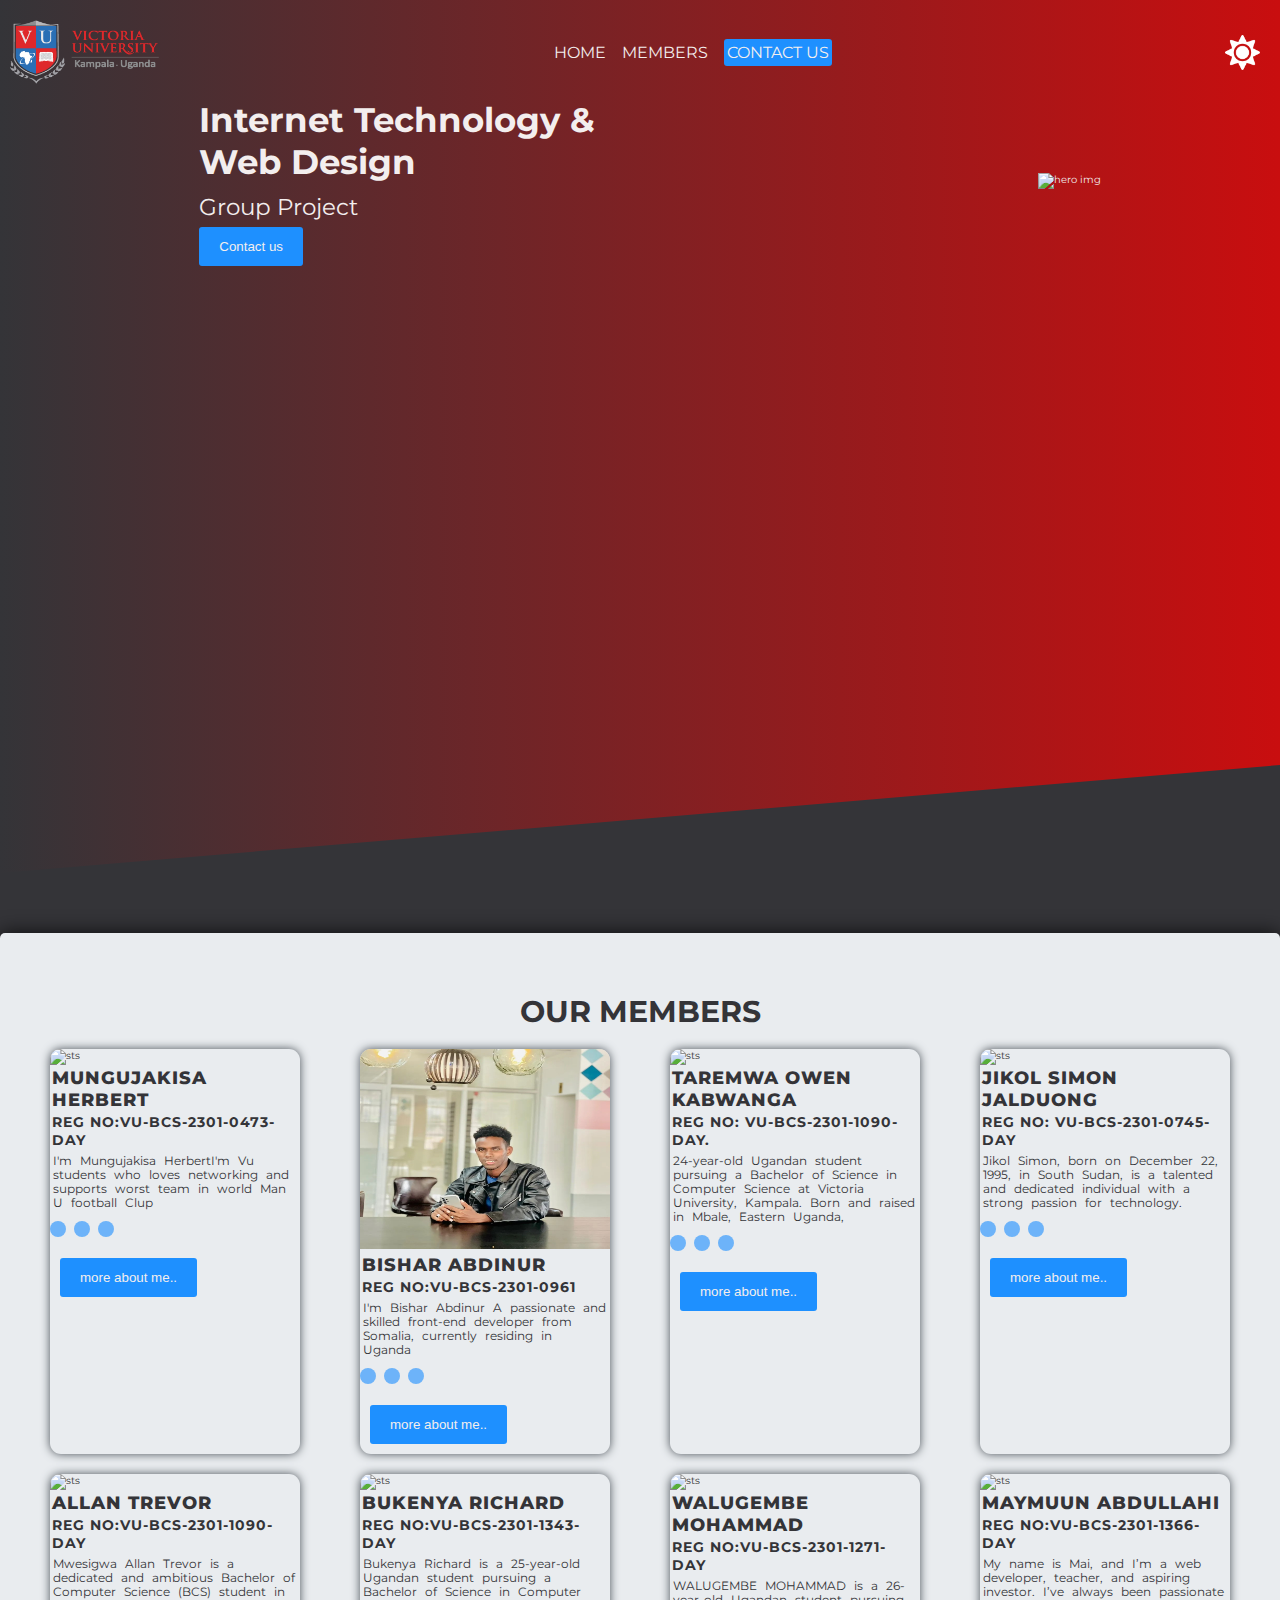
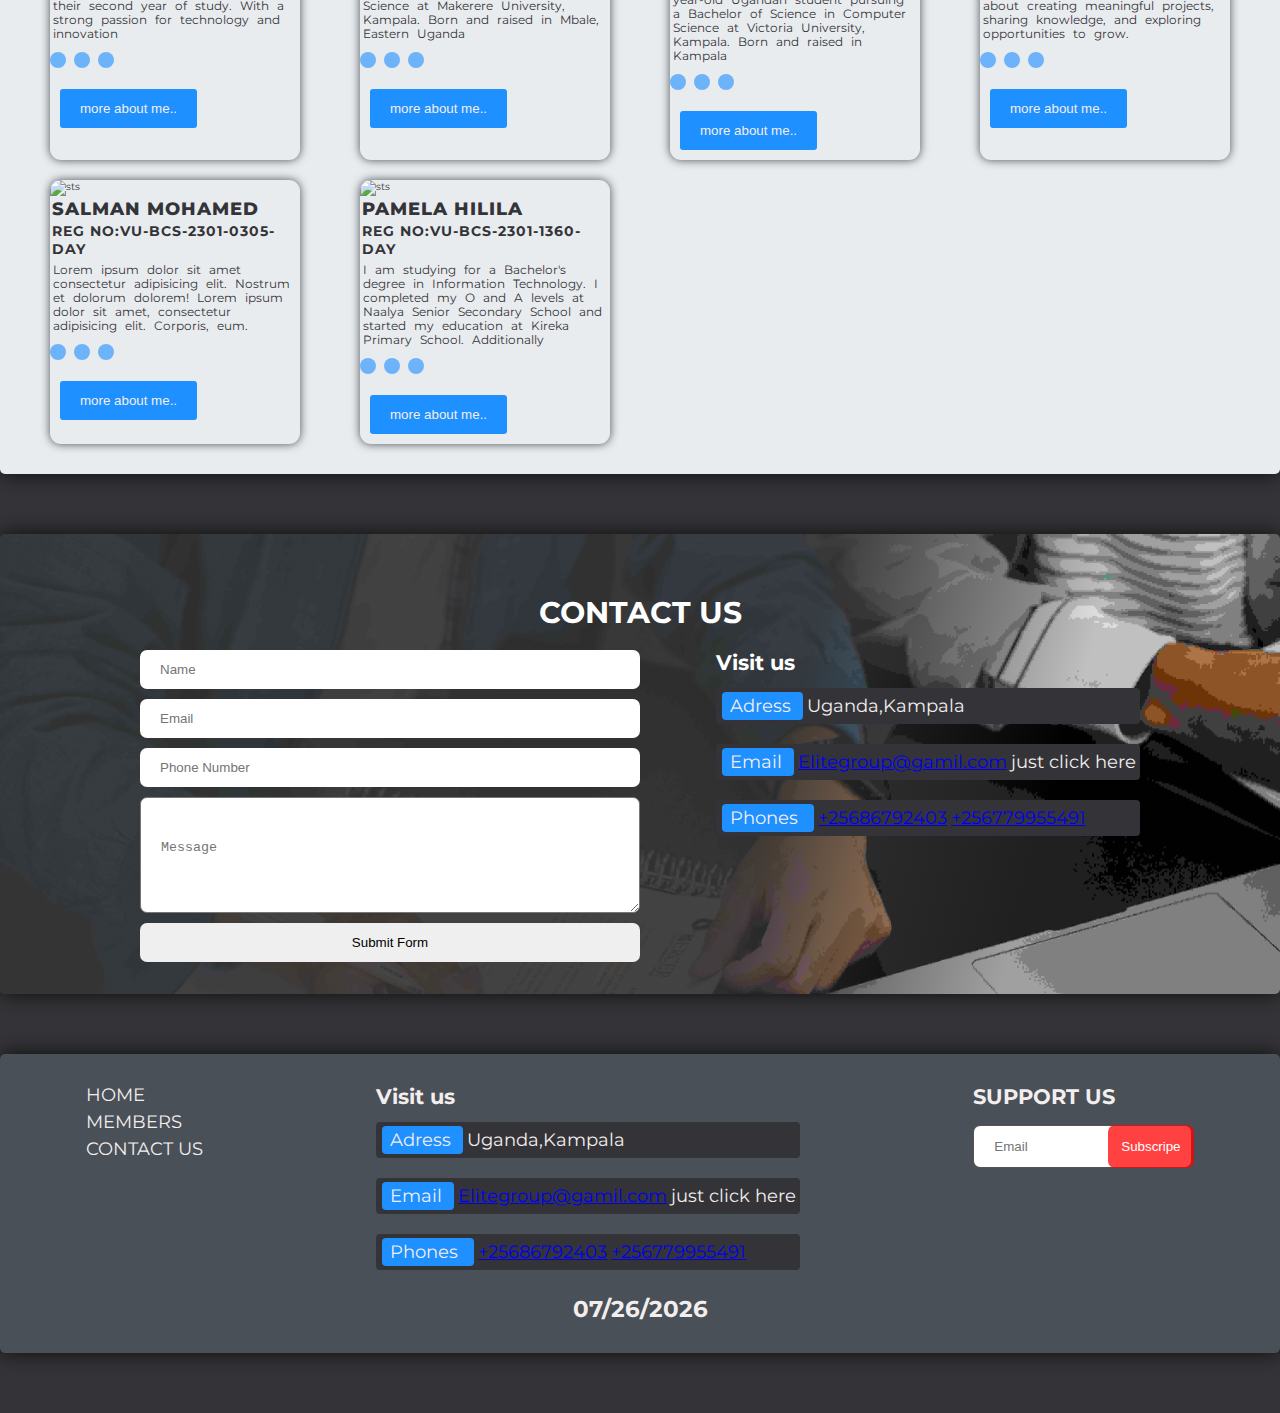
==== index.html @ 9416578a "ALLLmost" ====
<!DOCTYPE html>
<html lang="en">
  <head>
    <meta charset="UTF-8" />
    <meta
      name="description"
      content="this website is designed and developed vu doing for learning porpuse"
    />
    <meta name="viewport" content="width=device-width, initial-scale=1.0" />
    <link rel="preconnect" href="https://fonts.googleapis.com" />
    <link rel="preconnect" href="https://fonts.gstatic.com" crossorigin />
    <link
      href="https://fonts.googleapis.com/css2?family=Montserrat:ital,wght@0,100..900;1,100..900&display=swap"
      rel="stylesheet"
    />
    <link rel="shortcut icon" href="img/favicon.jpg" type="image/x-icon" />

    <link rel="stylesheet" href="style.css" />
    <link rel="stylesheet" href="responsive.css" />
    <title>Web Design || CourseWork</title>
  </head>
  <body>
    <div class="home">
      <nav class="nav">
        <img class="logo" src="img/logo-2.jpg" alt="logo" />
        <ul>
          <li><a href="#">Home</a></li>

          <li><a href="#members">members</a></li>

          <li class="contact"><a href="#contact">contact us</a></li>
        </ul>

        <img class="sun" src="img/sun.png" alt="theme" />
      </nav>
      <div class="hero">
        <div class="hero_text">
          <h1 class="students">Internet Technology & Web Design</h1>
          <p>Group Project</p>

          <a href="#contact"> <button class="btn">Contact us</button></a>
        </div>
        <div class="hero_img">
          <img class="hero-img_tag" src="members/grouppic.jpg" alt="hero img" />
        </div>
      </div>
    </div>

    <section id="members" class="members">
      <div class="text-container"><h1 class="text">Our members</h1></div>

      <div class="memebers-container">
        <div class="members-elments">
          <img src="members/jakisa.jpg" alt="sts" />
          <h3>Mungujakisa herbert</h3>
          <h5>reg No:VU-BCS-2301-0473-DAY</h5>
          <p>
            I'm Mungujakisa HerbertI'm Vu students who loves networking and
            supports worst team in world Man U football Clup
          </p>
          <div class="icons">
            <ion-icon class="icon" name="logo-instagram"></ion-icon>
            <ion-icon class="icon" name="logo-twitter"></ion-icon>
            <ion-icon class="icon" name="logo-whatsapp"></ion-icon>
          </div>
          <a href="bios/jakisa.html">
            <button class="btn">more about me..</button></a
          >
        </div>
        <!-- members 2 -->
        <div class="members-elments">
          <img src="members/back.jpg" alt="sts" />
          <h3>bishar abdinur</h3>
          <h5>reg No:vu-bcs-2301-0961</h5>
          <p>
            I'm Bishar Abdinur A passionate and skilled front-end developer from
            Somalia, currently residing in Uganda
          </p>
          <div class="icons">
            <ion-icon class="icon" name="logo-instagram"></ion-icon>
            <ion-icon class="icon" name="logo-twitter"></ion-icon>
            <ion-icon class="icon" name="logo-whatsapp"></ion-icon>
          </div>
          <a href="bios/bishar.html">
            <button class="btn">more about me..</button></a
          >
        </div>
        <!-- members 3 -->
        <div class="members-elments">
          <img src="members/owen.jpg" alt="sts" />
          <h3>TAREMWA OWEN KABWANGA</h3>
          <h5>Reg No: VU-BCS-2301-1090-DAY.</h5>
          <p>
            24-year-old Ugandan student pursuing a Bachelor of Science in
            Computer Science at Victoria University, Kampala. Born and raised in
            Mbale, Eastern Uganda,
          </p>
          <div class="icons">
            <ion-icon class="icon" name="logo-instagram"></ion-icon>
            <ion-icon class="icon" name="logo-twitter"></ion-icon>
            <ion-icon class="icon" name="logo-whatsapp"></ion-icon>
          </div>
          <a href="bios/owen.html">
            <button class="btn">more about me..</button></a
          >
        </div>
        <!-- members 4 -->
        <div class="members-elments">
          <img src="members/jikol.jpg" alt="sts" />
          <h3>JIKOL SIMON JALDUONG</h3>
          <h5>reg No: VU-BCS-2301-0745-DAY</h5>
          <p>
            Jikol Simon, born on December 22, 1995, in South Sudan, is a
            talented and dedicated individual with a strong passion for
            technology.
          </p>
          <div class="icons">
            <ion-icon class="icon" name="logo-instagram"></ion-icon>
            <ion-icon class="icon" name="logo-twitter"></ion-icon>
            <ion-icon class="icon" name="logo-whatsapp"></ion-icon>
          </div>
          <a href="bios/simon.html">
            <button class="btn">more about me..</button></a
          >
        </div>
        <!-- members 5 -->
        <div class="members-elments">
          <img src="members/trevor.jpg" alt="sts" />
          <h3>Allan Trevor</h3>
          <h5>Reg No:VU-BCS-2301-1090-DAY</h5>
          <p>
            Mwesigwa Allan Trevor is a dedicated and ambitious Bachelor of
            Computer Science (BCS) student in their second year of study. With a
            strong passion for technology and innovation
          </p>
          <div class="icons">
            <ion-icon class="icon" name="logo-instagram"></ion-icon>
            <ion-icon class="icon" name="logo-twitter"></ion-icon>
            <ion-icon class="icon" name="logo-whatsapp"></ion-icon>
          </div>
          <a href="bios/trevor.html">
            <button class="btn">more about me..</button></a
          >
        </div>
        <!-- members 6 -->
        <div class="members-elments">
          <img src="members/dom.jpg" alt="sts" />
          <h3>Bukenya Richard</h3>
          <h5>Reg No:VU-BCS-2301-1343-DAY</h5>
          <p>
            Bukenya Richard is a 25-year-old Ugandan student pursuing a Bachelor
            of Science in Computer Science at Makerere University, Kampala. Born
            and raised in Mbale, Eastern Uganda
          </p>
          <div class="icons">
            <ion-icon class="icon" name="logo-instagram"></ion-icon>
            <ion-icon class="icon" name="logo-twitter"></ion-icon>
            <ion-icon class="icon" name="logo-whatsapp"></ion-icon>
          </div>
          <a href="bios/dom.html">
            <button class="btn">more about me..</button></a
          >
        </div>
        <!-- members 7 -->
        <div class="members-elments">
          <img src="members/mo2.jpg" alt="sts" />
          <h3>WALUGEMBE MOHAMMAD</h3>
          <h5>Reg No:VU-BCS-2301-1271-DAY</h5>
          <p>
            WALUGEMBE MOHAMMAD is a 26-year-old Ugandan student pursuing a
            Bachelor of Science in Computer Science at Victoria University,
            Kampala. Born and raised in Kampala
          </p>
          <div class="icons">
            <ion-icon class="icon" name="logo-instagram"></ion-icon>
            <ion-icon class="icon" name="logo-twitter"></ion-icon>
            <ion-icon class="icon" name="logo-whatsapp"></ion-icon>
          </div>
          <a href="bios/mo.html">
            <button class="btn">more about me..</button></a
          >
        </div>

        <!-- members 8 -->
        <div class="members-elments">
          <img src="members/mai.jpg" alt="sts" />
          <h3>Maymuun Abdullahi</h3>
          <h5>Reg No:VU-BCS-2301-1366-DAY</h5>
          <p>
            My name is Mai, and I’m a web developer, teacher, and aspiring
            investor. I’ve always been passionate about creating meaningful
            projects, sharing knowledge, and exploring opportunities to grow.
          </p>
          <div class="icons">
            <ion-icon class="icon" name="logo-instagram"></ion-icon>
            <ion-icon class="icon" name="logo-twitter"></ion-icon>
            <ion-icon class="icon" name="logo-whatsapp"></ion-icon>
          </div>
          <a href="bios/mai.html">
            <button class="btn">more about me..</button></a
          >
        </div>
        <!-- members 9 -->
        <div class="members-elments">
          <img src="members/salman.jpg" alt="sts" />
          <h3>SALMAN MOHAMED</h3>
          <h5>Reg No:VU-BCS-2301-0305-DAY</h5>
          <p>
            Lorem ipsum dolor sit amet consectetur adipisicing elit. Nostrum et
            dolorum dolorem! Lorem ipsum dolor sit amet, consectetur adipisicing
            elit. Corporis, eum.
          </p>
          <div class="icons">
            <ion-icon class="icon" name="logo-instagram"></ion-icon>
            <ion-icon class="icon" name="logo-twitter"></ion-icon>
            <ion-icon class="icon" name="logo-whatsapp"></ion-icon>
          </div>
          <a href="bios/salman.html">
            <button class="btn">more about me..</button></a
          >
        </div>
        <!-- members 10 -->
        <div class="members-elments">
          <img src="members/pamela.jpg" alt="sts" />
          <h3>Pamela Hilila</h3>
          <h5>Reg No:VU-BCS-2301-1360-day</h5>
          <p>
            I am studying for a Bachelor's degree in Information Technology. I
            completed my O and A levels at Naalya Senior Secondary School and
            started my education at Kireka Primary School. Additionally
          </p>
          <div class="icons">
            <ion-icon class="icon" name="logo-instagram"></ion-icon>
            <ion-icon class="icon" name="logo-twitter"></ion-icon>
            <ion-icon class="icon" name="logo-whatsapp"></ion-icon>
          </div>
          <a href="bios/pamela.html">
            <button class="btn">more about me..</button></a
          >
        </div>
      </div>
    </section>
    <section class="contact_us" id="contact">
      <div class="text-container" id="textwhite">
        <h1 class="text">contact us</h1>
      </div>

      <div class="contact_container">
        <div class="contact_form">
          <form action="https://api.web3forms.com/submit" method="POST">
            <input
              type="hidden"
              name="access_key"
              value="38a04918-220a-46af-b2aa-0c082ae0fb4e"
            />

            <input type="text" name="name" placeholder="Name" required />
            <input type="email" name="email" placeholder="Email" required />
            <input
              type="number"
              name="phone"
              placeholder="Phone Number"
              required
            />
            <textarea name="Message" placeholder="Message" required></textarea>
            <button type="submit">Submit Form</button>
          </form>
        </div>
        <div class="contact_address">
          <div class="address">
            <h3 id="textwhite">Visit us</h3>
            <div class="address_info">
              <p>
                <span class="highlight"
                  >Adress
                  <ion-icon class="addresi" name="pin-outline"></ion-icon
                ></span>
                Uganda,Kampala
              </p>
              <p>
                <span class="highlight"
                  >Email <ion-icon class="email" name="mail-outline"></ion-icon
                ></span>
                <a href="Mailto:Bishar995@gmail.com"> Elitegroup@gamil.com</a>
                just click here
              </p>
              <p class="phone-class">
                <span class="highlight phone-icons"
                  >Phones <ion-icon class="call" name="call-outline"></ion-icon
                  ><ion-icon class="wathsapp" name="logo-whatsapp"></ion-icon
                ></span>
                <a href="tel: +25686792403">+25686792403</a>
                <a href="tel: +256779955491">+256779955491</a>
              </p>
            </div>
          </div>
        </div>
      </div>
    </section>
    <!-- testtimonials -->

    <!-- footer -->
    <section class="footer">
      <div class="footer_container">
        <div class="links">
          <ul>
            <li><a href="#">Home</a></li>

            <li><a href="#members">members</a></li>
            <li><a href="#contact">contact us</a></li>
          </ul>
        </div>
        <div class="contact_address">
          <div class="address">
            <h3>Visit us</h3>
            <div class="address_info">
              <p>
                <span class="highlight"
                  >Adress
                  <ion-icon class="addresi" name="pin-outline"></ion-icon
                ></span>
                Uganda,Kampala
              </p>
              <p>
                <span class="highlight"
                  >Email <ion-icon class="email" name="mail-outline"></ion-icon
                ></span>
                <a href="Mailto:Bishar995@gmail.com"> Elitegroup@gamil.com</a>
                just click here
              </p>
              <p class="phone-class">
                <span class="highlight phone-icons"
                  >Phones <ion-icon class="call" name="call-outline"></ion-icon
                  ><ion-icon class="wathsapp" name="logo-whatsapp"></ion-icon
                ></span>
                <a href="tel: +25686792403">+25686792403</a>
                <a href="tel: +256779955491">+256779955491</a>
              </p>
            </div>
          </div>
        </div>
        <div class="supscrip">
          <h3 class="footer_title">Support Us</h3>
          <div class="sup_input">
            <input type="email" placeholder="Email" />
            <button>Subscripe</button>
          </div>
          <div class="sup_icons">
            <ion-icon class="icons" name="call-outline"></ion-icon>
            <ion-icon class="icons" name="logo-instagram"></ion-icon>
            <ion-icon class="icons" name="logo-twitter"></ion-icon>
            <ion-icon class="icons" name="logo-facebook"></ion-icon>
            <ion-icon class="icons" name="logo-whatsapp"></ion-icon>
          </div>
        </div>
      </div>
      <div class="date">
        <h3 class="timeformat"></h3>
        <h3 class="datefotmat"></h3>
      </div>
    </section>

    <script
      type="module"
      src="https://unpkg.com/ionicons@7.1.0/dist/ionicons/ionicons.esm.js"
    ></script>
    <script
      nomodule
      src="https://unpkg.com/ionicons@7.1.0/dist/ionicons/ionicons.js"
    ></script>
    <script src="script.js"></script>
  </body>
</html>
---- style.css ----
* {
  margin: 0;
  padding: 0;
  box-sizing: border-box;
}
:root {
  --color-black: rgb(52, 52, 56);
  --color-white: #f3eeee;
  --color-red: rgba(255, 0, 0, 0.815);
  --color-green: rgba(50, 171, 82, 0.808);
  --color-white-background: rgba(52, 52, 56, 0.856);
  --color-white-grey: #e9ecef;
  --color-black-grey: #495057;
}

.darkTheme {
  --color-white-grey: #495057;
  --color-black-grey: #e9ecef;
  --color-black: #f3eeee;
  --color-white: rgb(52, 52, 56);
  --color-white-background: rgba(233, 245, 236, 0.863);
}
html {
  font-size: 62.5%;
  scroll-behavior: smooth;
}

body {
  background-color: var(--color-black);
  color: var(--color-white);
  font-family: "Montserrat", sans-serif;
  width: 100vw;
}
.home {
  background-image: linear-gradient(
      to right,
      var(--color-white-background),
      rgba(255, 0, 0, 0.733)
    ),
    url(members/grouppic.jpg);
  width: 100vw;
  overflow: hidden;

  background-size: 100%;
  background-position: center;
  background-size: contain;

  background-repeat: no-repeat;

  height: 97vh;
  clip-path: polygon(0 0, 100% 0, 100% 85vh, 0 100%);
}
nav {
  display: flex;
  width: 100%;

  padding: 2rem 1rem 0 1rem;
  align-items: center;
  justify-content: space-between;
}
nav ul {
  display: flex;
  align-items: center;
  gap: 1.6rem;
  font-size: 1.6rem;
  list-style: none;
}
nav ul li a {
  list-style: none;
  text-decoration: none;
  color: var(--color-white);
  text-transform: uppercase;
  cursor: pointer;
  transition: all 0.3s;
}

nav ul li:hover {
  border-bottom: 0.3rem solid var(--color-white);
  opacity: 0.8;
}
nav ul .contact {
  background-color: dodgerblue;
  padding: 0.4rem 0.3rem;
  border-radius: 0.3rem;
}
nav .sun {
  width: 3.5rem;
  height: 3.5rem;
  cursor: pointer;
  margin-right: 1rem;
}
nav .logo {
  width: 15rem;
  height: auto;
  object-fit: contain;
}
.hero {
  display: flex;
  /* width: 100%; */
  align-items: center;
  justify-content: space-around;
}
.hero_text {
  width: 50rem;
  padding: 1.2rem 2rem;
}
.hero_text h1 {
  font-size: 3.4rem;
  animation: updown ease-in 3s;
  margin-top: 0.3rem;
  width: fit-content;
  text-wrap: wrap;
}
.hero_text p {
  font-size: 2.3rem;
  animation: updown ease-in 3s;
  margin-top: 1rem;
}
.btn {
  background-color: dodgerblue;
  color: var(--color-white);
  padding: 1.2rem 2rem;
  border-radius: 0.3rem;
  border: none;
  cursor: pointer;
  animation: downUp ease-in-out 3s;
  transition: all 0.6s;
  margin-top: 0.6rem;
}
.btn:hover {
  opacity: 0.7;
}
.hero_img img {
  margin: 0;

  width: 70rem;
  height: 45rem;
  animation: fromLeft 3s ease-in-out;
}

@keyframes updown {
  0% {
    opacity: 0;
    transform: translateY(-20rem);
  }
  80% {
    transform: translateY(3rem);
  }
  100% {
    opacity: 1;
    transform: translateY(0);
  }
}
@keyframes downUp {
  0% {
    opacity: 0;
    transform: translateY(40rem);
  }
  80% {
    transform: translateY(-2rem);
  }
  100% {
    opacity: 1;
    transform: translateY(0);
  }
}
@keyframes fromLeft {
  0% {
    opacity: 0;
    transform: translateX(20rem);
  }
  80% {
    transform: translateX(-5rem);
  }
  100% {
    opacity: 1;
    transform: translateX(0);
  }
}
.fa-thin {
  font-size: 9rem;
}
/* this code will use all section elementents */
section {
  max-width: 130rem;
  margin: 6rem auto;
  padding: 3rem;
  box-shadow: 0 0 2rem rgba(0, 0, 0, 0.753);
  /* text-align: center; */
  border-radius: 0.5rem;
  overflow: hidden;
}
.text-container {
  text-align: center;
  margin-bottom: 1.6rem;
}
/* service section */

.text {
  font-size: 3rem;
  margin-top: 3rem;
  margin-bottom: 1.9rem;
  text-transform: uppercase;
}

/* members section */
.members {
  background-color: var(--color-white-grey);
  color: var(--color-black);
}
.memebers-container {
  display: grid;
  grid-template-columns: repeat(4, 1fr);

  gap: 2rem;
}
.members-elments {
  max-width: 25rem;
  border-radius: 1.1rem;
  box-shadow: 0 0 1rem;
  box-shadow: 0 0 1rem var(--color-black-grey);
  overflow: hidden;

  margin: 0 auto;
}

.members-elments img {
  width: 100%;
  height: 20rem;
  object-fit: fill;
  transition: all 1s ease-in-out;
}
.members-elments img:hover {
  transform: scale(1.2);
}
.members-elments h3 {
  font-size: 1.8rem;
  text-transform: uppercase;
  letter-spacing: 1px;
  margin: 0.2rem;
  text-align: start;
  font-weight: 800;
}
.members-elments h5 {
  font-size: 1.4rem;
  text-transform: uppercase;
  text-align: start;
  letter-spacing: 1px;
  font-weight: 700;
  /* text-decoration: line-through; */
  margin: 0.2rem;
}
.members-elments p {
  text-align: start;
  font-size: 1.2rem;
  margin: 0.3rem;
  font-weight: 400;
  line-height: 1.4rem;
  word-spacing: 0.5rem;
  margin-top: 0.5rem;
}
.members-elments button {
  margin: 1rem;
}
.members-elments button:hover {
  opacity: 0.5;
}
.icons {
  display: flex;
  align-items: center;
  margin-bottom: 1.1rem;
  margin-top: 1.1rem;
  gap: 0.8rem;
}
.icons .icon {
  font-size: 2.2rem;
  background-color: rgba(30, 143, 255, 0.61);
  padding: 0.8rem;
  border-radius: 50%;
  color: var(--color-white);
  cursor: pointer;
  transition: all 0.4s ease-in-out;
}
.icons .icon:hover {
  outline: 1px solid red;
  transform: scale(1.2);
  color: var(--color-black);
  padding: 0.8rem;
}

/* Contact us */
.contact_container {
  display: flex;

  justify-content: space-between;
  gap: 2rem;
  max-width: 100rem;
  margin: 0.2rem auto;
}
.contact_us {
  background-image: linear-gradient(
      105deg,
      #333333e7 0%,
      #333333e3 60%,
      transparent 80%
    ),
    url(img/hero.jpg);
  background-repeat: no-repeat;
  background-size: cover;
}
.contact_us #textwhite {
  color: #fff;
}

.contact_form {
  width: 50rem;
}

.contact_form form {
  display: flex;

  row-gap: 1rem;
  flex-direction: column;
}
.contact_form form h3 {
  font-size: 2.1rem;
}
.contact_form form input,
.contact_form form button {
  padding: 1.2rem 2rem;
  border-radius: 0.7rem;
  outline: none;
  border: none;
}
.contact_form form textarea {
  padding: 4.2rem 2rem;
  border-radius: 0.7rem;
  outline: none;
}
.address h3 {
  font-size: 2.1rem;
  margin-bottom: 1.3rem;
}
.address_info {
  display: flex;
  flex-direction: column;
  gap: 2rem;
}
.address_info p {
  display: flex;
  align-items: center;
  font-size: 1.8rem;
  gap: 0.4rem;
  background-color: var(--color-black);
  color: var(--color-white);
  padding: 0.4rem;
  border-radius: 0.4rem;
}
.address_info p span {
  display: flex;
  align-items: center;
  background-color: dodgerblue;
  padding: 0.3rem 0.8rem;
  border-radius: 0.4rem;
  margin-left: 0.2rem;
  gap: 0.4rem;
}

/* //footer */
.footer {
  background-color: var(--color-black-grey);
  color: var(--color-white);
  padding: 3rem 0 3rem;
}

.footer_container {
  display: flex;
  /* align-items: center; */
  justify-content: space-around;
}
.sup_input {
  display: flex;
}
.sup_input input {
  padding: 1.3rem 2rem;
  border: 0.1rem solid rgba(0, 0, 0, 0.671);
  outline: none;
  border-radius: 0.7rem;
}
.sup_input button {
  background-color: rgba(255, 0, 0, 0.747);
  margin-left: -8.4rem;
  padding: 1.3rem;
  border: none;
  outline: none;
  color: #fff;
  transition: all 0.3s ease;

  border-radius: 0.7rem;
}
.sup_input button:hover {
  background-color: rgba(255, 0, 0, 0.547);
}
.sup_icons {
  display: flex;
  font-size: 2.7rem;
  margin-top: 0.6rem;
  gap: 1.2rem;
}
.sup_icons .icons {
  transition: all 0.3s ease;
  cursor: pointer;
}
.sup_icons .icons:hover {
  background-color: rgba(255, 0, 0, 0.547);
  border-radius: 50%;
  padding: 0.4rem;
  transform: scale(1.1);
}
.footer_title {
  font-size: 2.1rem;
  text-transform: uppercase;
  margin-bottom: 1.6rem;
  text-align: start;
}
.links ul li a {
  list-style: none;
  text-decoration: none;
  color: var(--color-white);
  text-transform: uppercase;
  cursor: pointer;
  transition: all 0.3s;
}
.links ul {
  display: flex;
  flex-direction: column;

  gap: 0.5rem;
  font-size: 1.8rem;
  list-style: none;
}

.date {
  text-align: center;
  font-size: 1.95rem;
  margin-top: 2.5rem;
}
---- responsive.css ----
/* tab-land 1200/16 = 75em */

@media (max-width: 75em) {
  html {
    /* 1rem = 9px ,9/16*100 = 56.25% */
    font-size: 56.25%;
  }
  .service-container {
    grid-template-columns: 1fr 1fr;
  }
  section {
    max-width: 98rem;
  }

  .memebers-container {
    grid-template-columns: 1fr 1fr 1fr;
  }

  .hero_text {
    width: 100%;
    text-align: center;
  }

  .hero_img img {
    width: 100%;
    height: auto;
  }
}
/* tab-port 900/16= 56.25em */
@media (max-width: 56.25em) {
  html {
    /* 1rem = 8px, 8/16px*100 = 50% */
    font-size: 50%;
  }
  section {
    max-width: 77rem;
  }
  .carousel {
    width: 60rem;
  }
  .hero {
    flex-direction: column;
  }
  .footer_container {
    flex-wrap: wrap;
    gap: 1.3rem;
  }
  .hero_img img {
    width: 40rem;
    height: 32rem;
  }
  .memebers-container {
    grid-template-columns: repeat(2, 1fr);
    align-items: center;
  }
  .members-elments {
    max-width: 30rem;
  }
}

/* phones 600/16 = 37.5em */
@media (max-width: 37.5em) {
  html {
    /* 1rem = 7px, 7/16px*100 = 50% */
    font-size: 43.75%;
  }
  section {
    max-width: 55rem;
  }
  .carousel {
    width: 40rem;
    flex-direction: column;
    align-items: center;
    justify-content: center;
  }

  .hero {
    flex-direction: column;
    margin-top: 3rem;
    margin-bottom: 5rem;
  }
  .hero_img img {
    display: none;
  }
  .memebers-container {
    grid-template-columns: 1fr;
    align-items: center;
  }
  .members-elments {
    max-width: 32rem;
  }

  .service-container {
    grid-template-columns: 1fr;
  }

  .contact_container {
    flex-direction: column;
  }

  .hero_text h1 {
    font-size: 2.4rem;
  }

  .hero_text p {
    font-size: 1.8rem;
  }

  .btn {
    padding: 1rem 1.5rem;
  }
  .hero_text h1 {
    font-size: 3.4rem;
  }
  .hero_text p {
    font-size: 2.3rem;
  }
}
/* phones 400/16 = 25.em */

@media (max-width: 25em) {
  html {
    /* 1rem = 6px, 6/16px*100 = 50% */
    font-size: 37.5%;
  }
  section {
    max-width: 48rem;
  }
  .testimonials_sections {
    display: none;
    visibility: hidden;
  }
  .contact_form {
    width: 100%;
  }
}
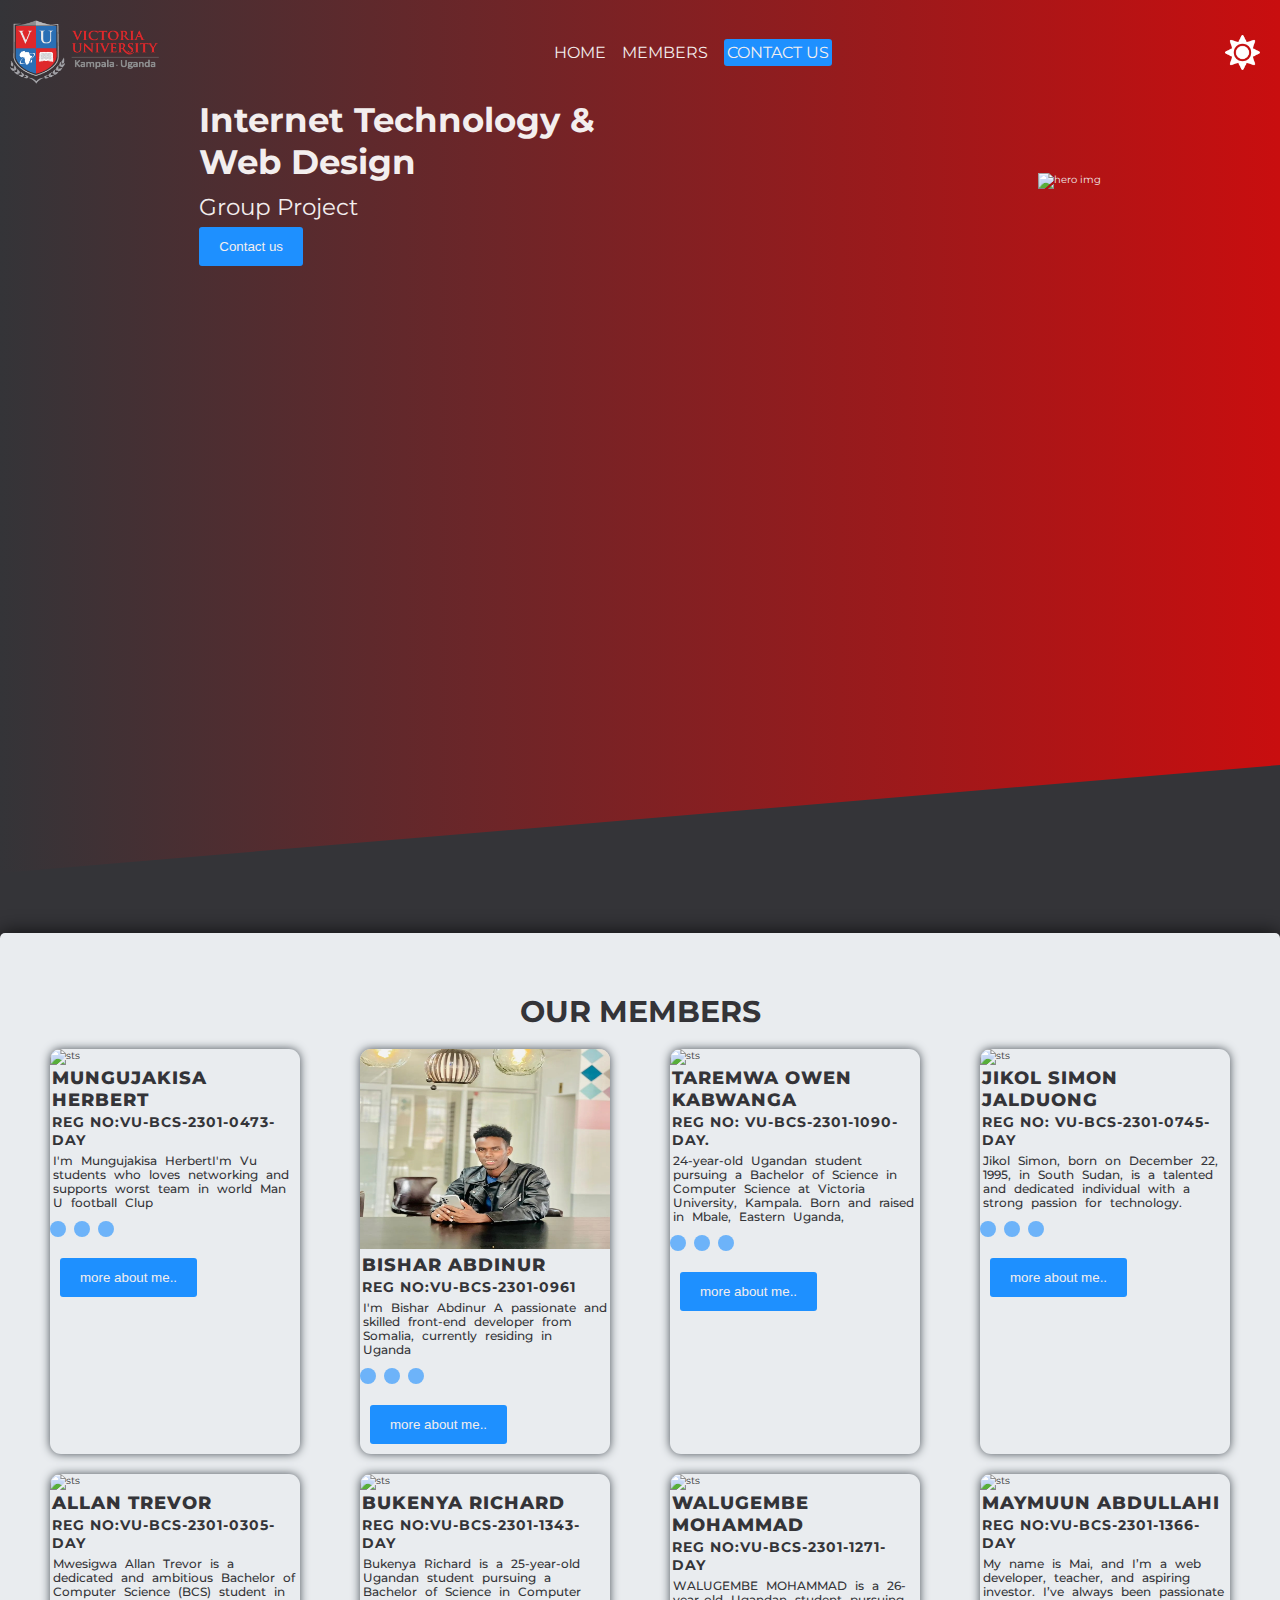
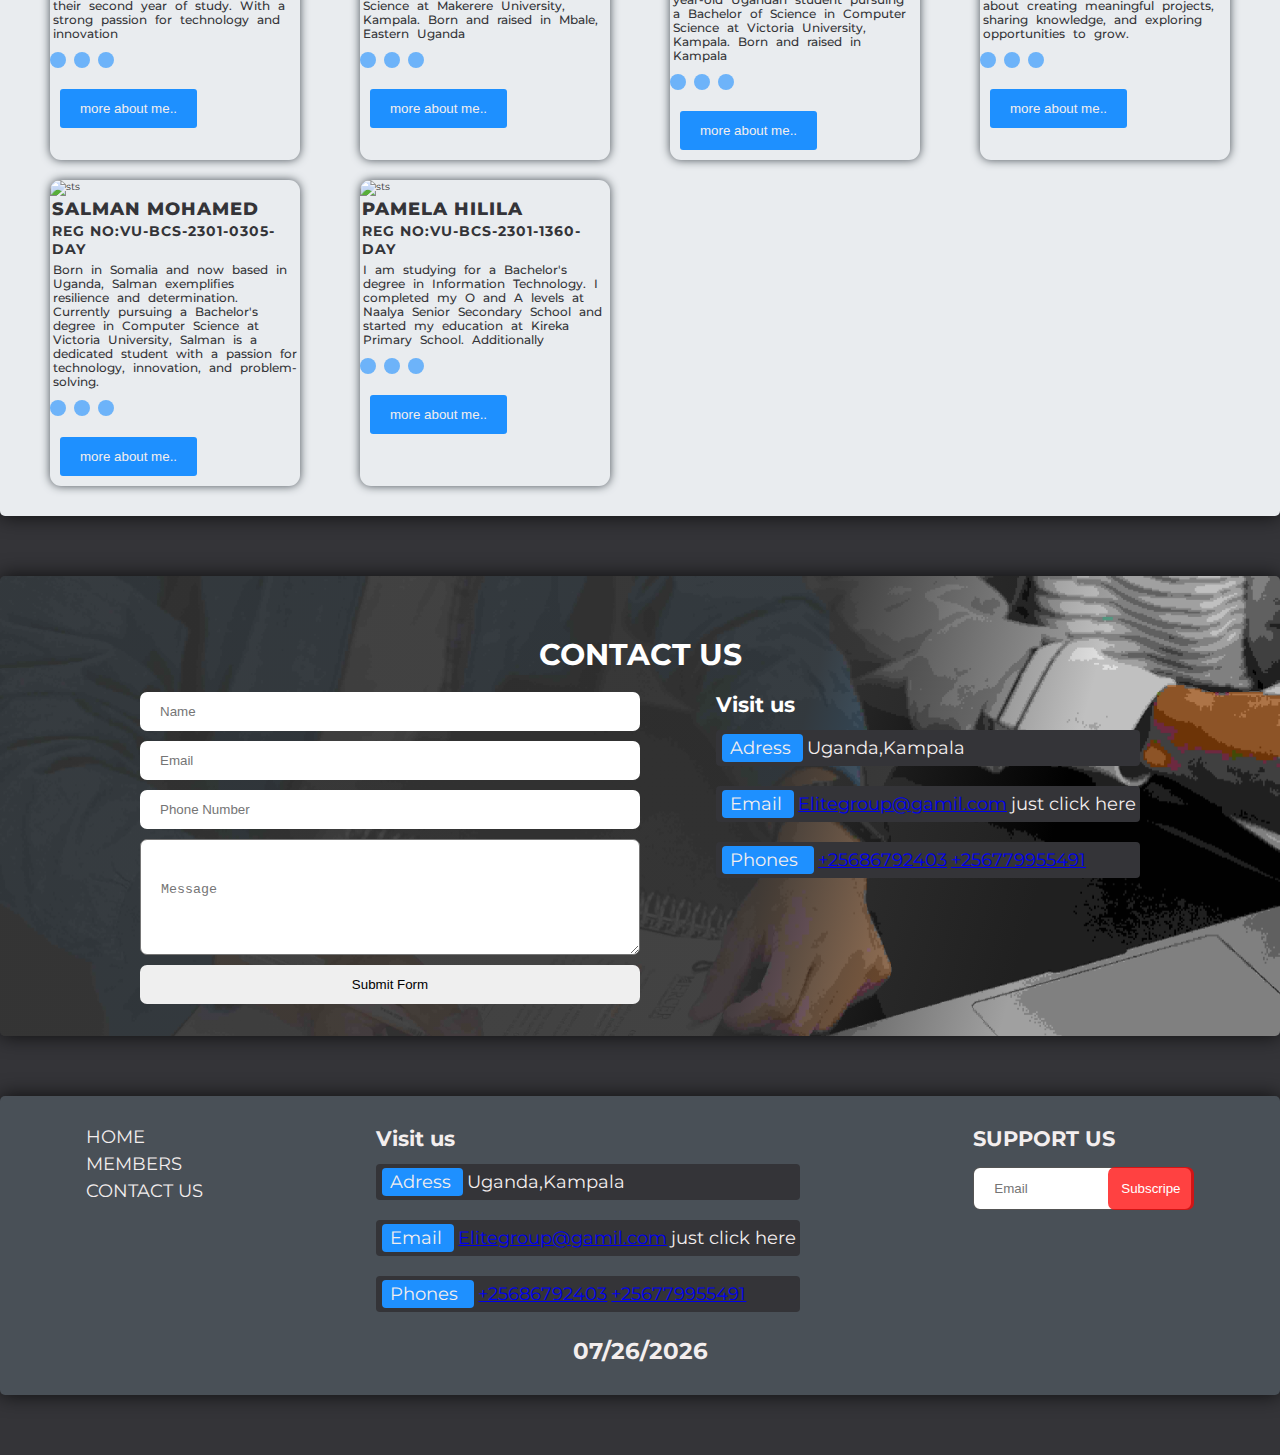
==== commit 8f0e10f8: "ALLLmost" ====
--- a/index.html
+++ b/index.html
@@ -127,7 +127,7 @@
         <div class="members-elments">
           <img src="members/trevor.jpg" alt="sts" />
           <h3>Allan Trevor</h3>
-          <h5>Reg No:VU-BCS-2301-1090-DAY</h5>
+          <h5>Reg No:VU-BCS-2301-0305-DAY</h5>
           <p>
             Mwesigwa Allan Trevor is a dedicated and ambitious Bachelor of
             Computer Science (BCS) student in their second year of study. With a
@@ -206,9 +206,11 @@
           <h3>SALMAN MOHAMED</h3>
           <h5>Reg No:VU-BCS-2301-0305-DAY</h5>
           <p>
-            Lorem ipsum dolor sit amet consectetur adipisicing elit. Nostrum et
-            dolorum dolorem! Lorem ipsum dolor sit amet, consectetur adipisicing
-            elit. Corporis, eum.
+            Born in Somalia and now based in Uganda, Salman exemplifies
+            resilience and determination. Currently pursuing a Bachelor's degree
+            in Computer Science at Victoria University, Salman is a dedicated
+            student with a passion for technology, innovation, and
+            problem-solving.
           </p>
           <div class="icons">
             <ion-icon class="icon" name="logo-instagram"></ion-icon>
--- a/style.css
+++ b/style.css
@@ -96,10 +96,10 @@
 }
 .hero {
   display: flex;
-  /* width: 100%; */
   align-items: center;
   justify-content: space-around;
 }
+
 .hero_text {
   width: 50rem;
   padding: 1.2rem 2rem;
@@ -181,12 +181,12 @@
   font-size: 9rem;
 }
 /* this code will use all section elementents */
+
 section {
   max-width: 130rem;
   margin: 6rem auto;
   padding: 3rem;
   box-shadow: 0 0 2rem rgba(0, 0, 0, 0.753);
-  /* text-align: center; */
   border-radius: 0.5rem;
   overflow: hidden;
 }
@@ -247,14 +247,14 @@
   text-align: start;
   letter-spacing: 1px;
   font-weight: 700;
-  /* text-decoration: line-through; */
+
   margin: 0.2rem;
 }
 .members-elments p {
   text-align: start;
   font-size: 1.2rem;
   margin: 0.3rem;
-  font-weight: 400;
+  font-weight: 500;
   line-height: 1.4rem;
   word-spacing: 0.5rem;
   margin-top: 0.5rem;
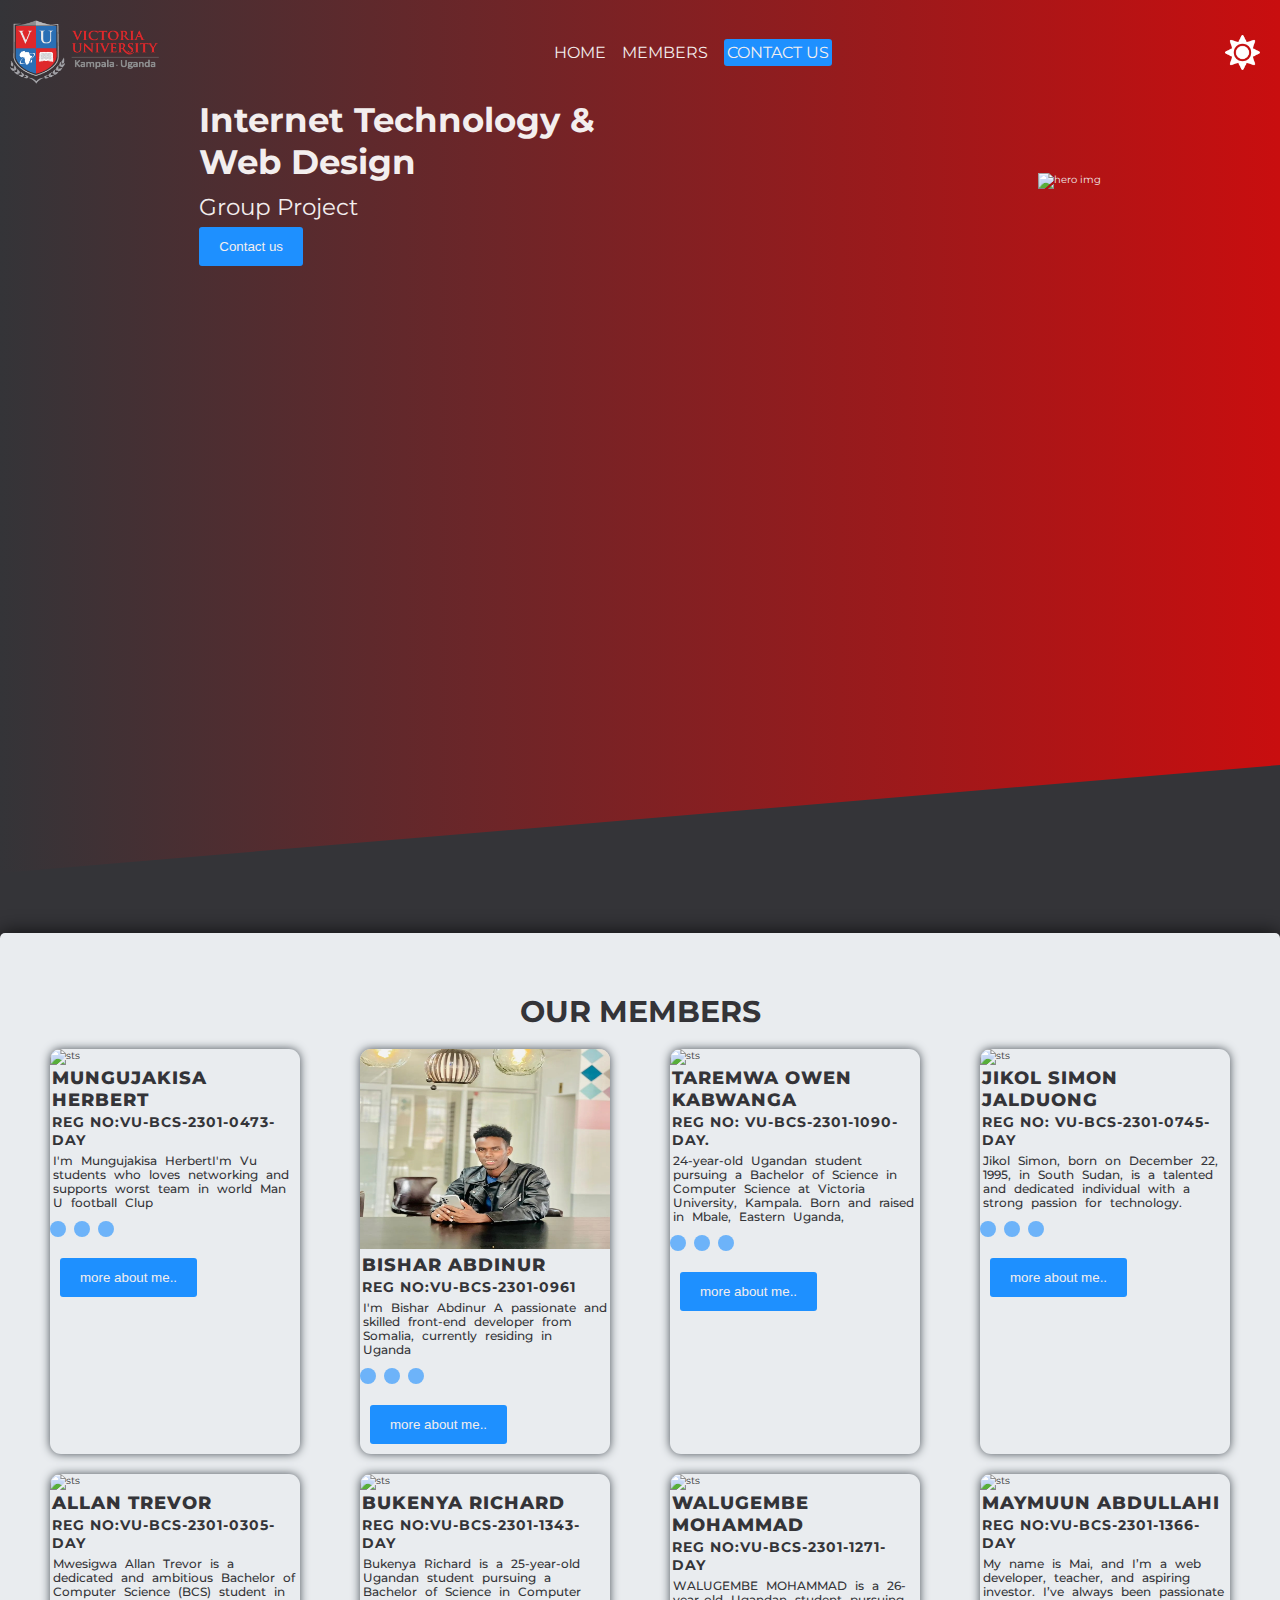
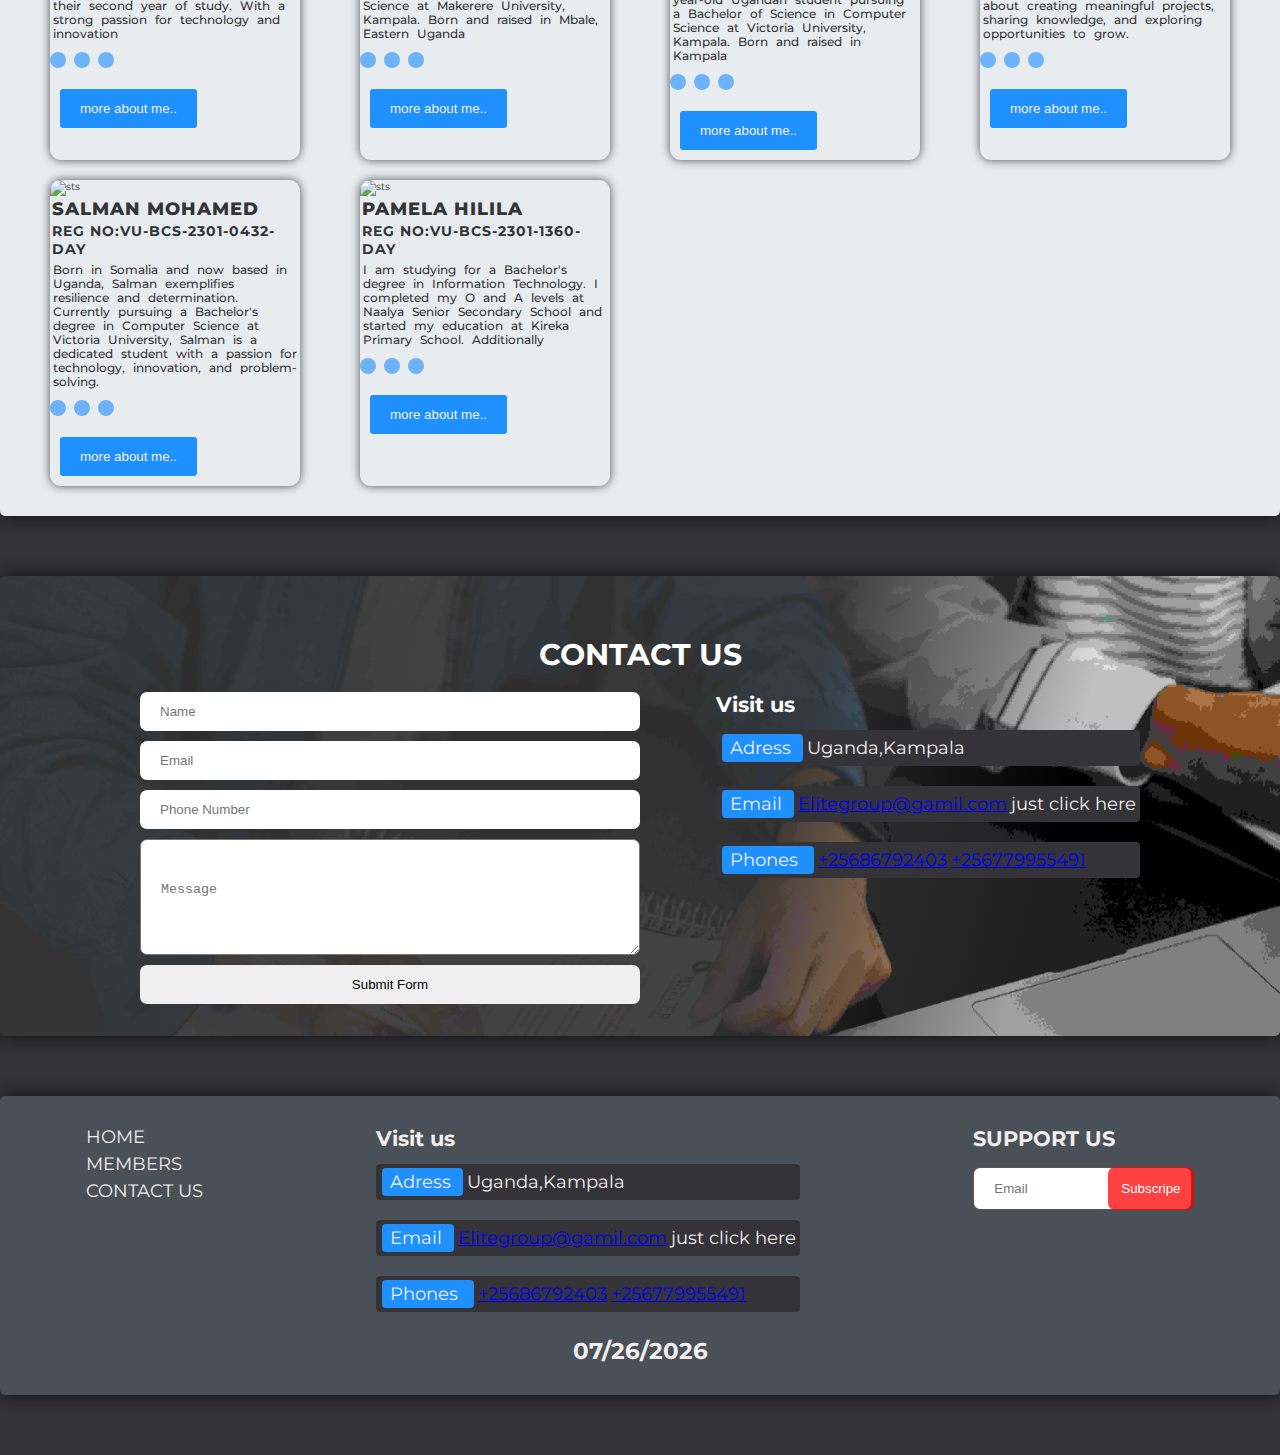
==== commit 79d8c8d5: "ALLLmost" ====
--- a/index.html
+++ b/index.html
@@ -204,7 +204,7 @@
         <div class="members-elments">
           <img src="members/salman.jpg" alt="sts" />
           <h3>SALMAN MOHAMED</h3>
-          <h5>Reg No:VU-BCS-2301-0305-DAY</h5>
+          <h5>Reg No:Vu-bcs-2301-0432-day</h5>
           <p>
             Born in Somalia and now based in Uganda, Salman exemplifies
             resilience and determination. Currently pursuing a Bachelor's degree
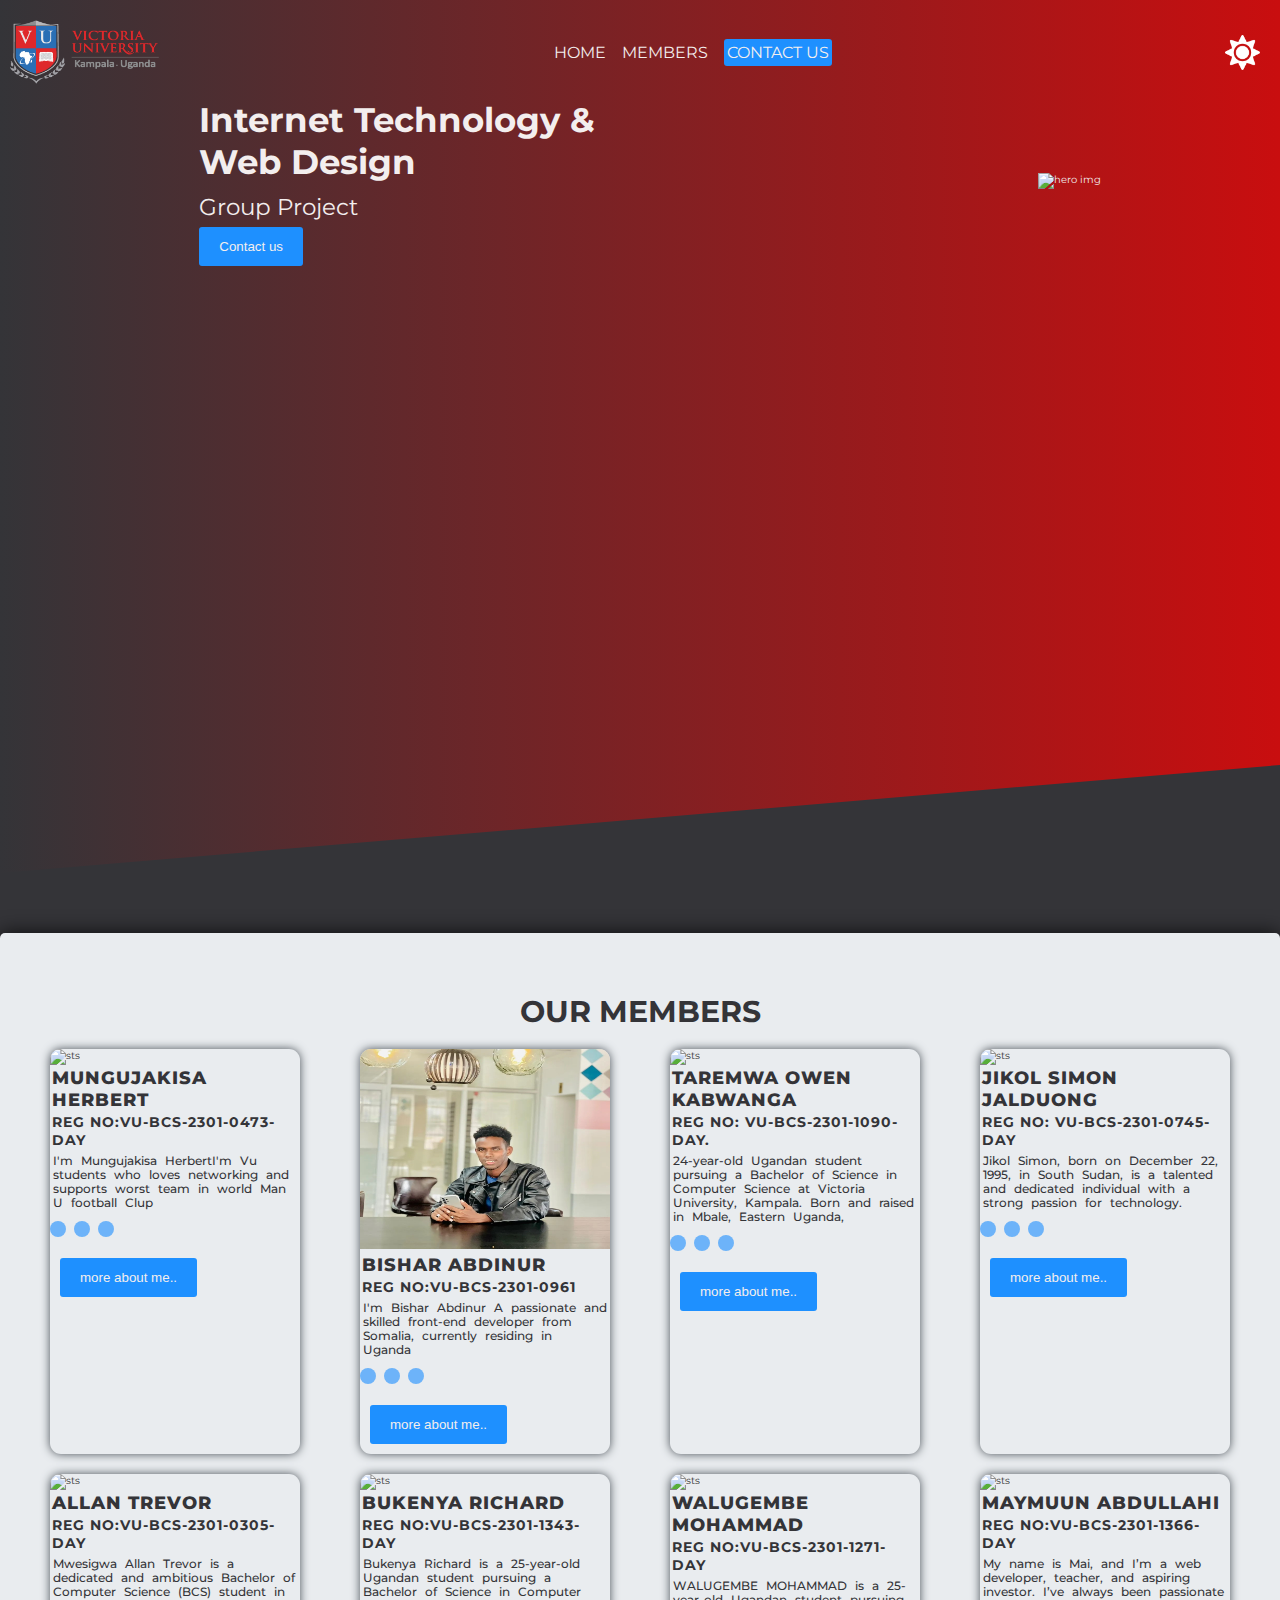
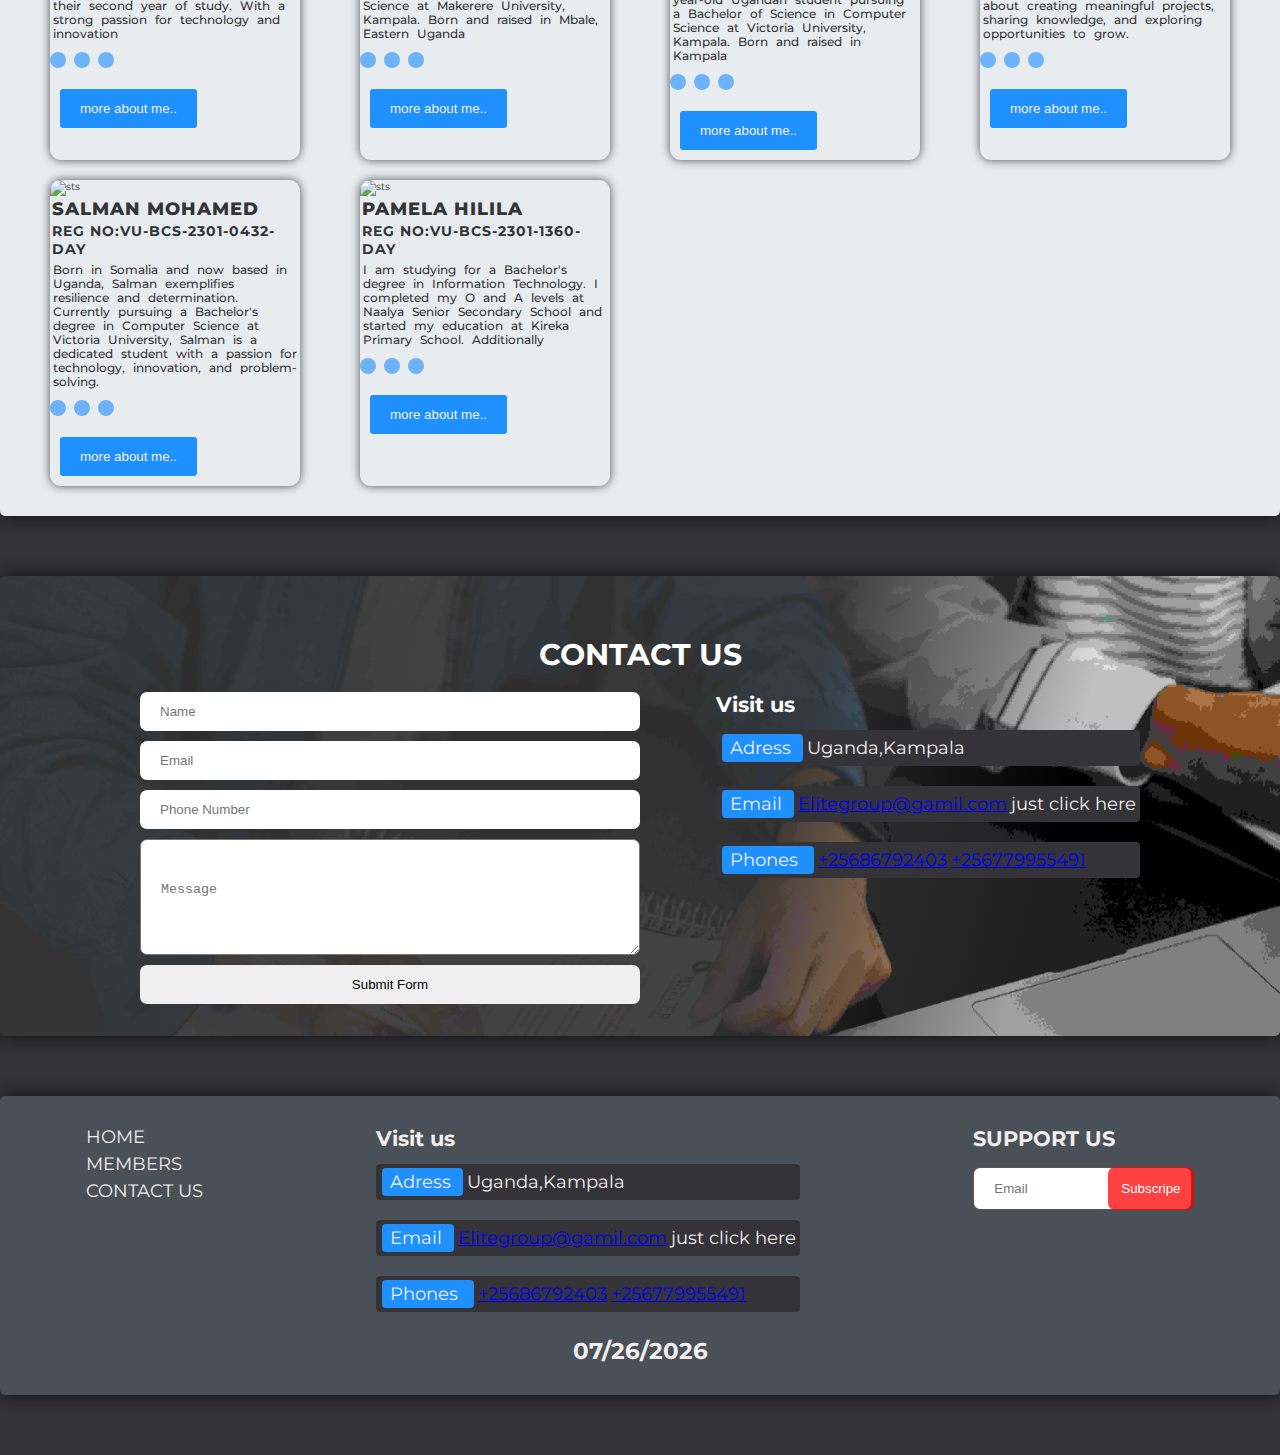
==== commit c2233bd0: "ALLLmost" ====
--- a/index.html
+++ b/index.html
@@ -167,7 +167,7 @@
           <h3>WALUGEMBE MOHAMMAD</h3>
           <h5>Reg No:VU-BCS-2301-1271-DAY</h5>
           <p>
-            WALUGEMBE MOHAMMAD is a 26-year-old Ugandan student pursuing a
+            WALUGEMBE MOHAMMAD is a 25-year-old Ugandan student pursuing a
             Bachelor of Science in Computer Science at Victoria University,
             Kampala. Born and raised in Kampala
           </p>
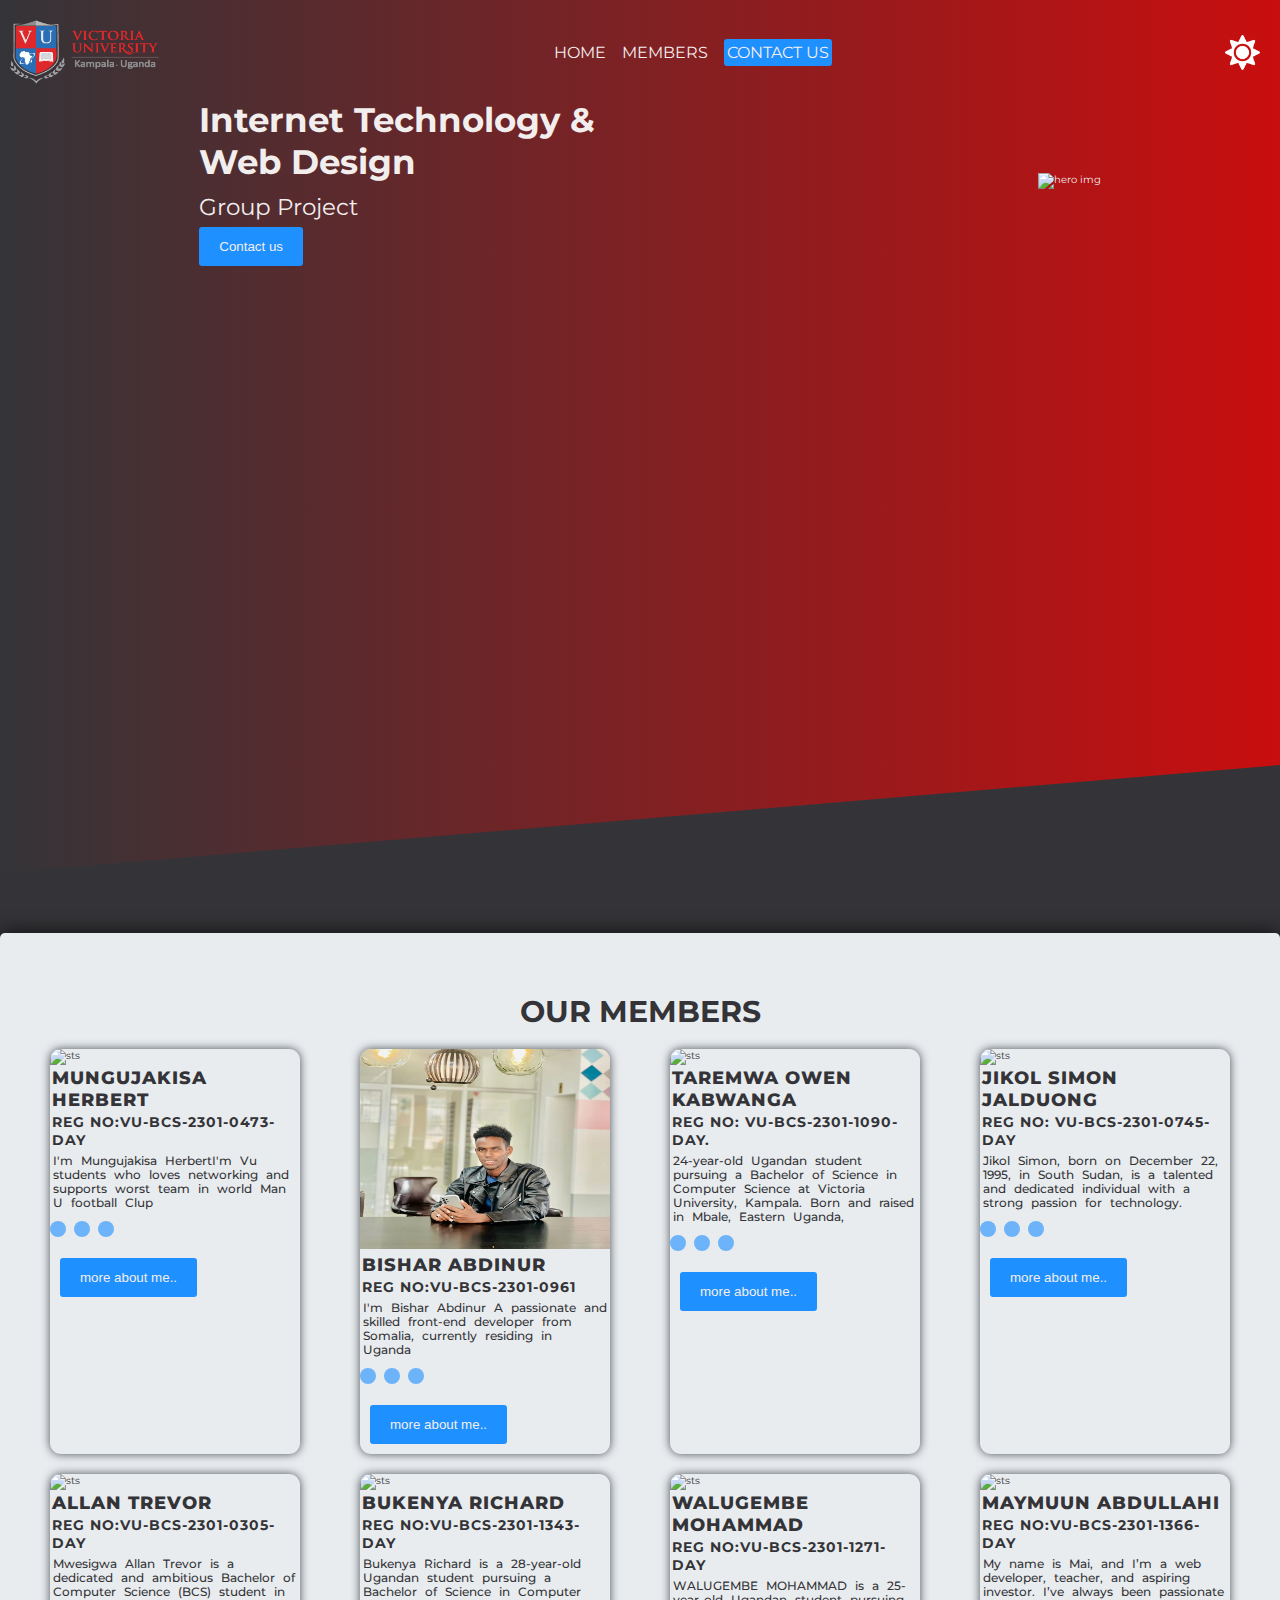
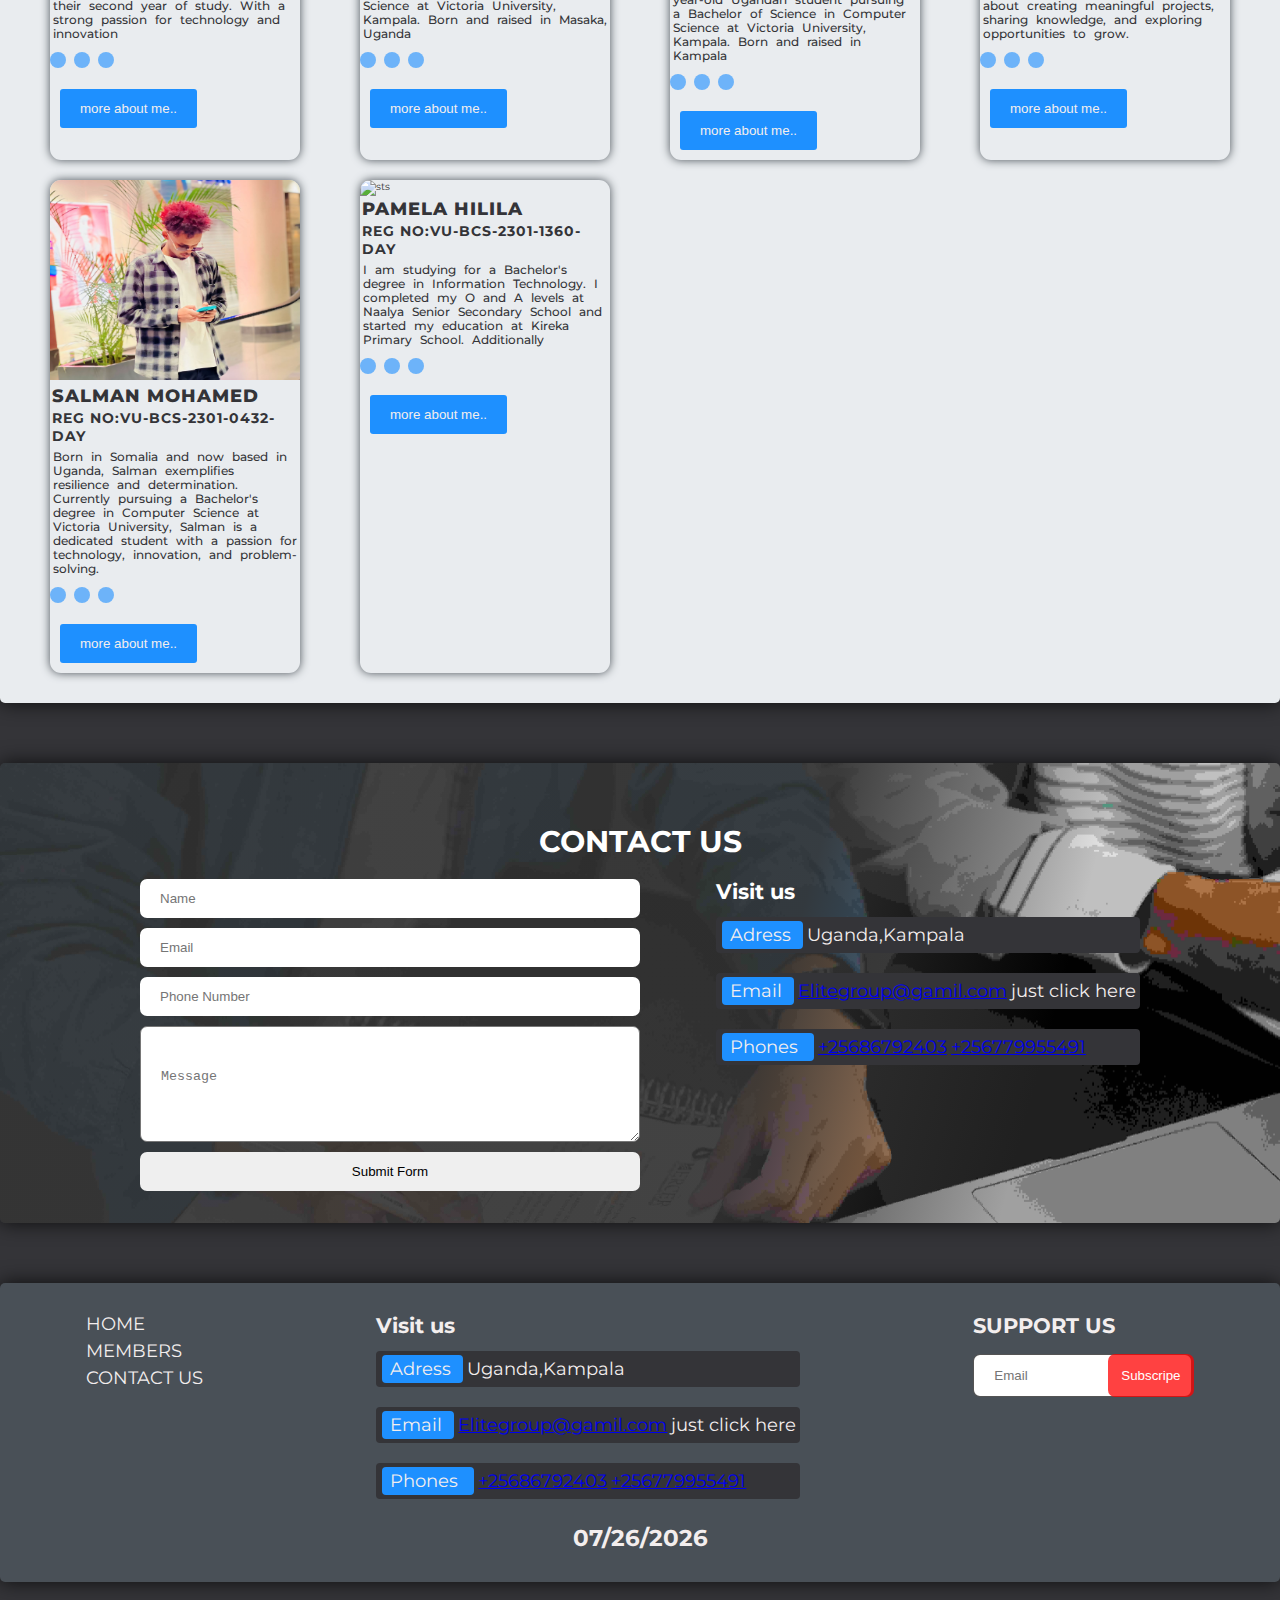
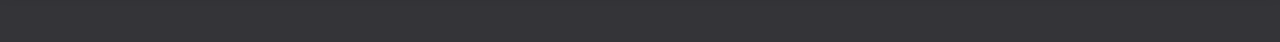
==== commit e6f53c78: "ALLLmost" ====
--- a/index.html
+++ b/index.html
@@ -148,9 +148,9 @@
           <h3>Bukenya Richard</h3>
           <h5>Reg No:VU-BCS-2301-1343-DAY</h5>
           <p>
-            Bukenya Richard is a 25-year-old Ugandan student pursuing a Bachelor
-            of Science in Computer Science at Makerere University, Kampala. Born
-            and raised in Mbale, Eastern Uganda
+            Bukenya Richard is a 28-year-old Ugandan student pursuing a Bachelor
+            of Science in Computer Science at Victoria University, Kampala. Born
+            and raised in Masaka, Uganda
           </p>
           <div class="icons">
             <ion-icon class="icon" name="logo-instagram"></ion-icon>
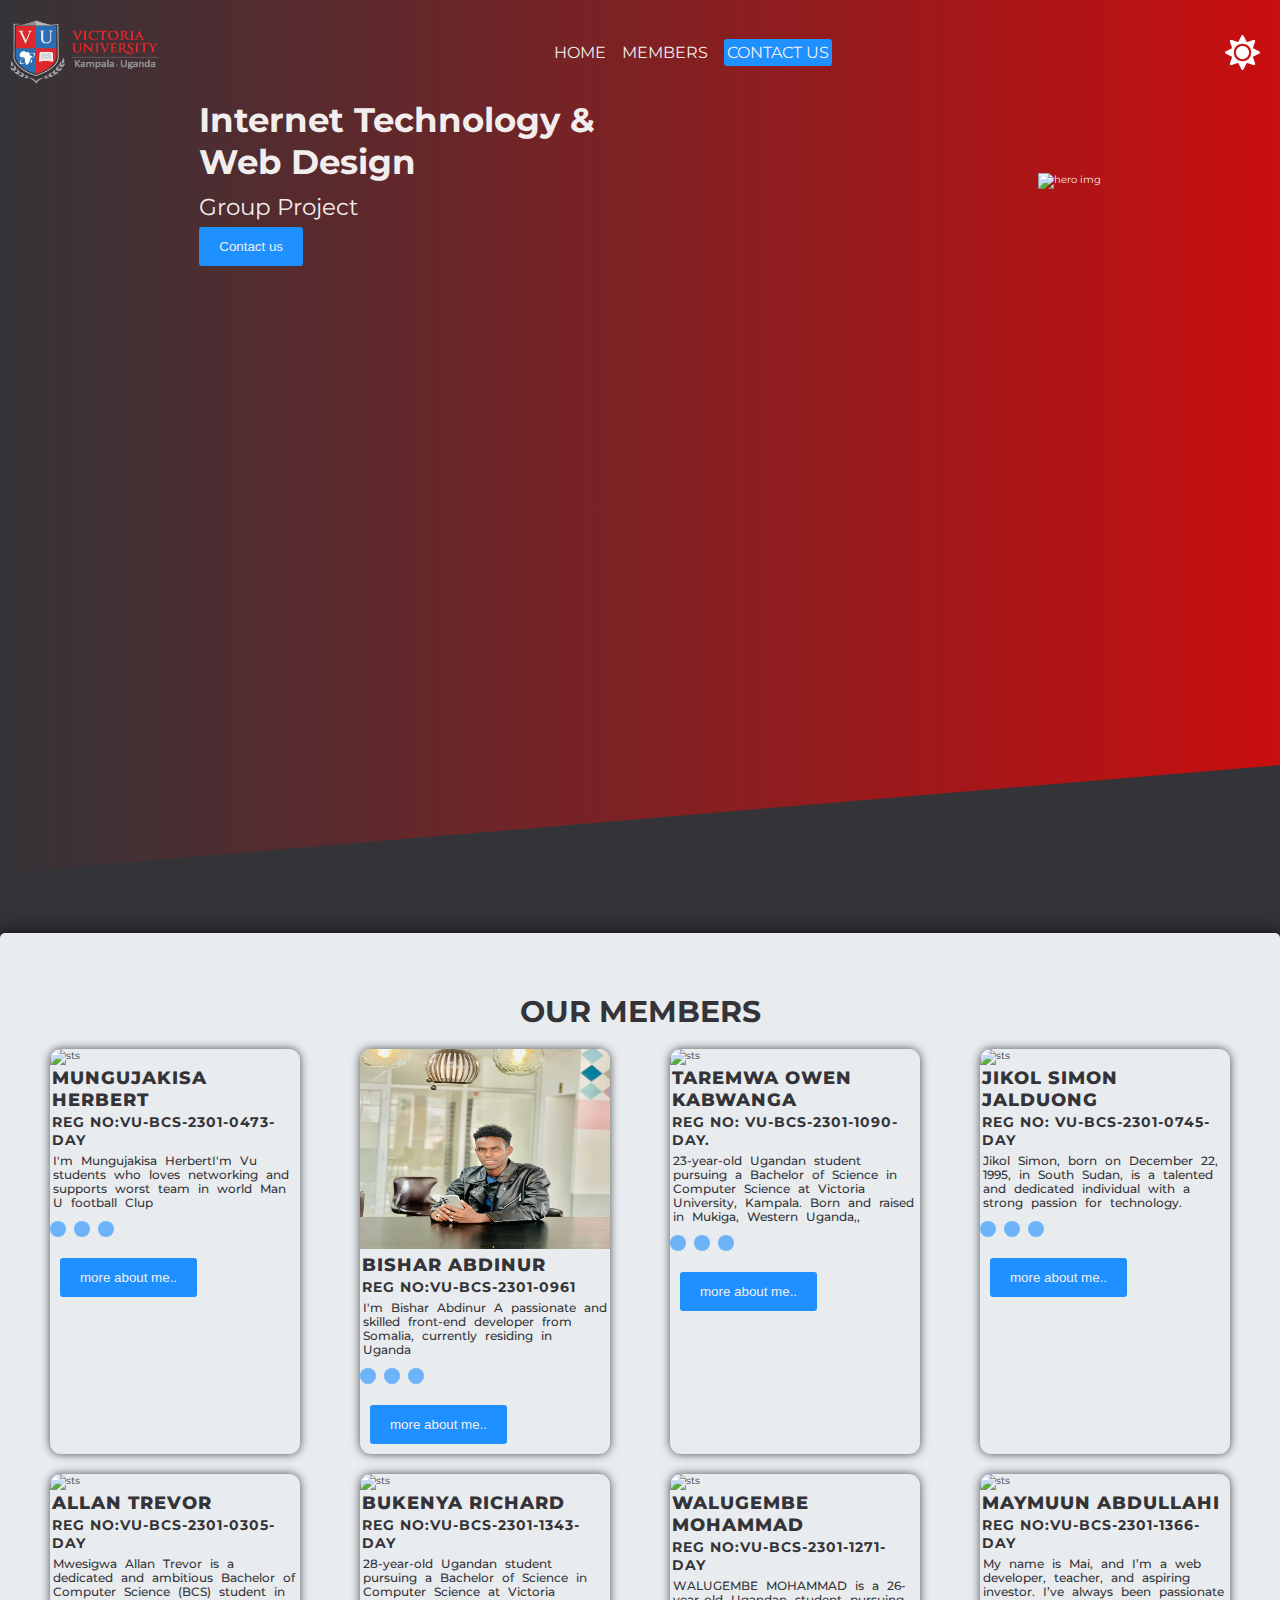
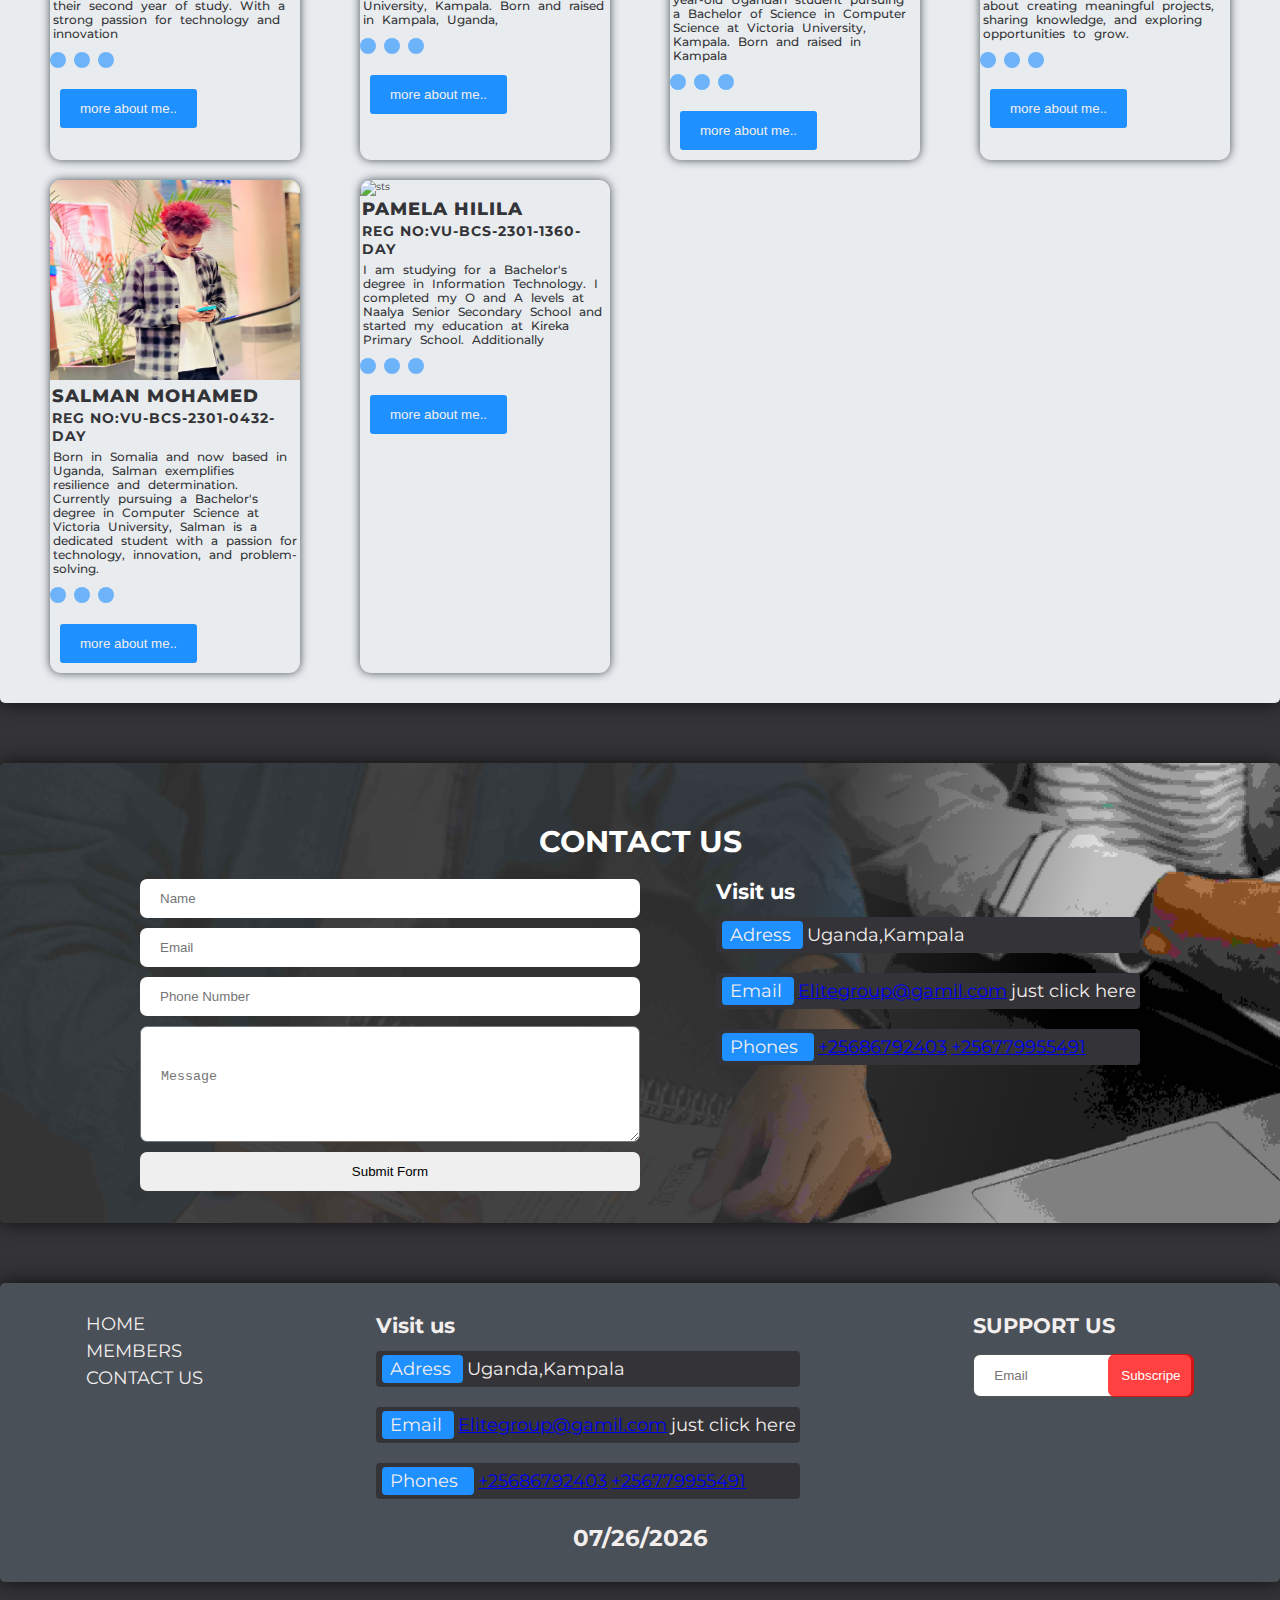
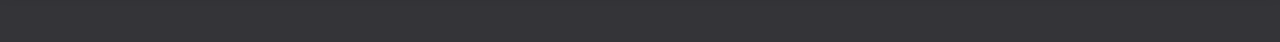
==== commit 626f0e16: "ALLLmost" ====
--- a/index.html
+++ b/index.html
@@ -91,9 +91,9 @@
           <h3>TAREMWA OWEN KABWANGA</h3>
           <h5>Reg No: VU-BCS-2301-1090-DAY.</h5>
           <p>
-            24-year-old Ugandan student pursuing a Bachelor of Science in
+            23-year-old Ugandan student pursuing a Bachelor of Science in
             Computer Science at Victoria University, Kampala. Born and raised in
-            Mbale, Eastern Uganda,
+            Mukiga, Western Uganda,,
           </p>
           <div class="icons">
             <ion-icon class="icon" name="logo-instagram"></ion-icon>
@@ -148,9 +148,9 @@
           <h3>Bukenya Richard</h3>
           <h5>Reg No:VU-BCS-2301-1343-DAY</h5>
           <p>
-            Bukenya Richard is a 28-year-old Ugandan student pursuing a Bachelor
-            of Science in Computer Science at Victoria University, Kampala. Born
-            and raised in Masaka, Uganda
+            28-year-old Ugandan student pursuing a Bachelor of Science in
+            Computer Science at Victoria University, Kampala. Born and raised in
+            Kampala, Uganda,
           </p>
           <div class="icons">
             <ion-icon class="icon" name="logo-instagram"></ion-icon>
@@ -167,7 +167,7 @@
           <h3>WALUGEMBE MOHAMMAD</h3>
           <h5>Reg No:VU-BCS-2301-1271-DAY</h5>
           <p>
-            WALUGEMBE MOHAMMAD is a 25-year-old Ugandan student pursuing a
+            WALUGEMBE MOHAMMAD is a 26-year-old Ugandan student pursuing a
             Bachelor of Science in Computer Science at Victoria University,
             Kampala. Born and raised in Kampala
           </p>
